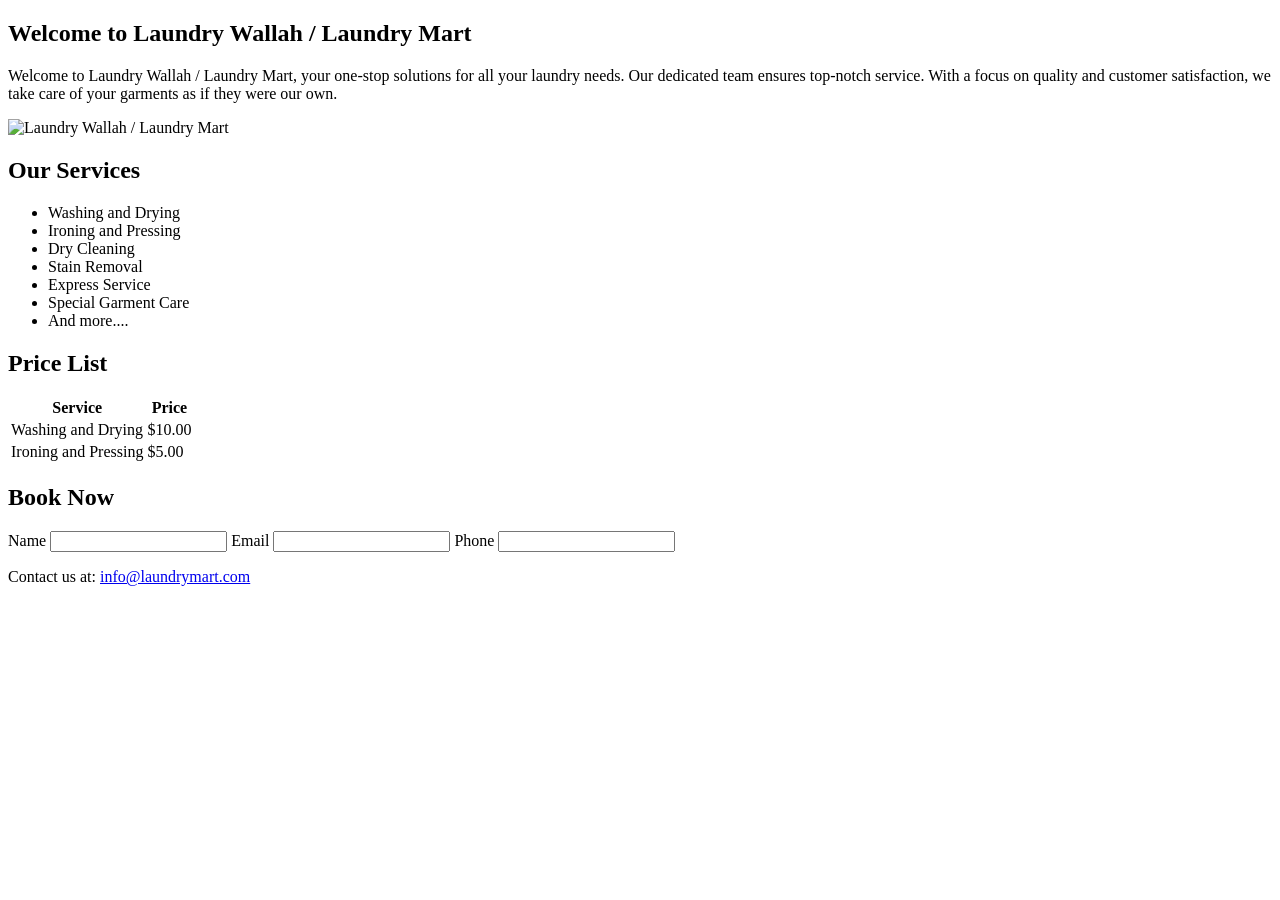
==== index.html @ 17fde49a "assignment-1" ====
<!DOCTYPE html>
<html lang="en">
  <head>
    <meta charset="UTF-8" />
    <meta name="viewport" content="width=device-width, initial-scale=1.0" />
    <meta http-equiv="X-UA-Compatible" content="ie=edge" />
    <title>Laundry Wallah / Laundry Mart</title>
  </head>
  <body>
    <section id="header">
      <h1>Welcome to Laundry Wallah / Laundry Mart</h1>
    </section>

    <section id="about">
      <p>
        Welcome to Laundry Wallah / Laundry Mart, your one-stop solutions for
        all your laundry needs. Our dedicated team ensures top-notch service.
        With a focus on quality and customer satisfaction, we take care of your
        garments as if they were our own.
      </p>
    </section>

    <section id="image">
      <img src="image.jpg" alt="Laundry Wallah / Laundry Mart" />
    </section>

    <section id="services">
      <h2>Our Services</h2>
      <ul>
        <li>Washing and Drying</li>
        <li>Ironing and Pressing</li>
        <li>Dry Cleaning</li>
        <li>Stain Removal</li>
        <li>Express Service</li>
        <li>Special Garment Care</li>
        <li>And more....</li>
      </ul>
    </section>

    <section id="price-list">
      <h2>Price List</h2>
      <table>
        <tr>
          <th>Service</th>
          <th>Price</th>
        </tr>
        <tr>
          <td>Washing and Drying</td>
          <td>$10.00</td>
        </tr>
        <tr>
          <td>Ironing and Pressing</td>
          <td>$5.00</td>
        </tr>
      </table>
    </section>

    <section id="book-now">
      <h2>Book Now</h2>
      <form action="">
        <label for="name">Name</label>
        <input type="text" id="name" name="name" />
        <label for="email">Email</label>
        <input type="email" id="email" name="email" />
        <label for="phone">Phone</label>
        <input type="tel" id="phone" name="phone" />
      </form>

      <p>
        Contact us at:
        <a href="mailto:info@laundrymart.com">info@laundrymart.com</a>
      </p>
    </section>
  </body>
</html>
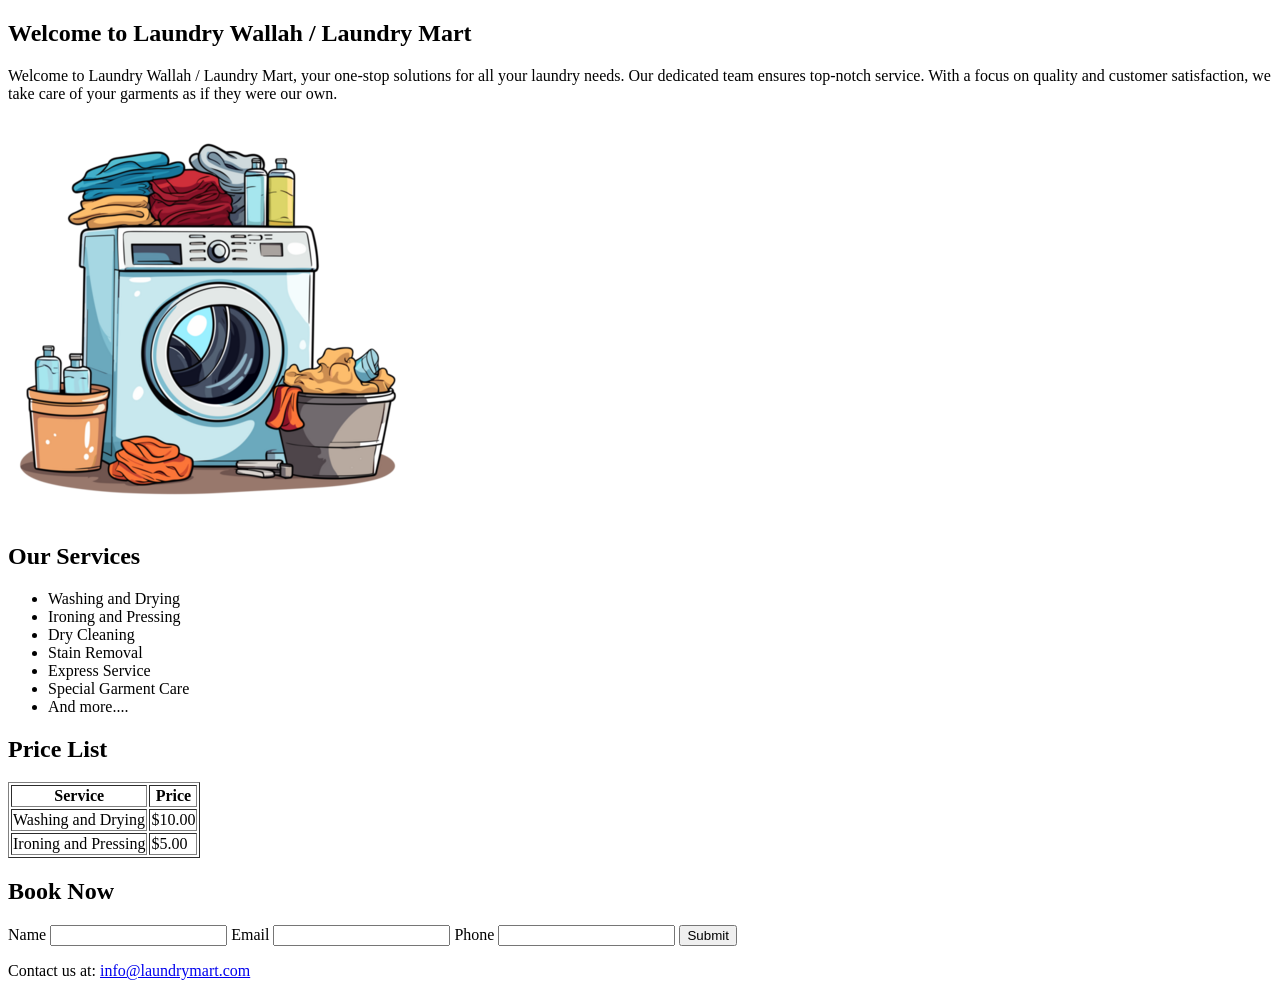
==== commit c1fc6ae2: "Update index.html" ====
--- a/index.html
+++ b/index.html
@@ -21,7 +21,7 @@
     </section>
 
     <section id="image">
-      <img src="image.jpg" alt="Laundry Wallah / Laundry Mart" />
+      <img src="image.png" alt="Laundry Wallah / Laundry Mart" />
     </section>
 
     <section id="services">
@@ -39,7 +39,7 @@
 
     <section id="price-list">
       <h2>Price List</h2>
-      <table>
+      <table border="1">
         <tr>
           <th>Service</th>
           <th>Price</th>
@@ -64,6 +64,7 @@
         <input type="email" id="email" name="email" />
         <label for="phone">Phone</label>
         <input type="tel" id="phone" name="phone" />
+        <button type="submit">Submit</button>
       </form>
 
       <p>
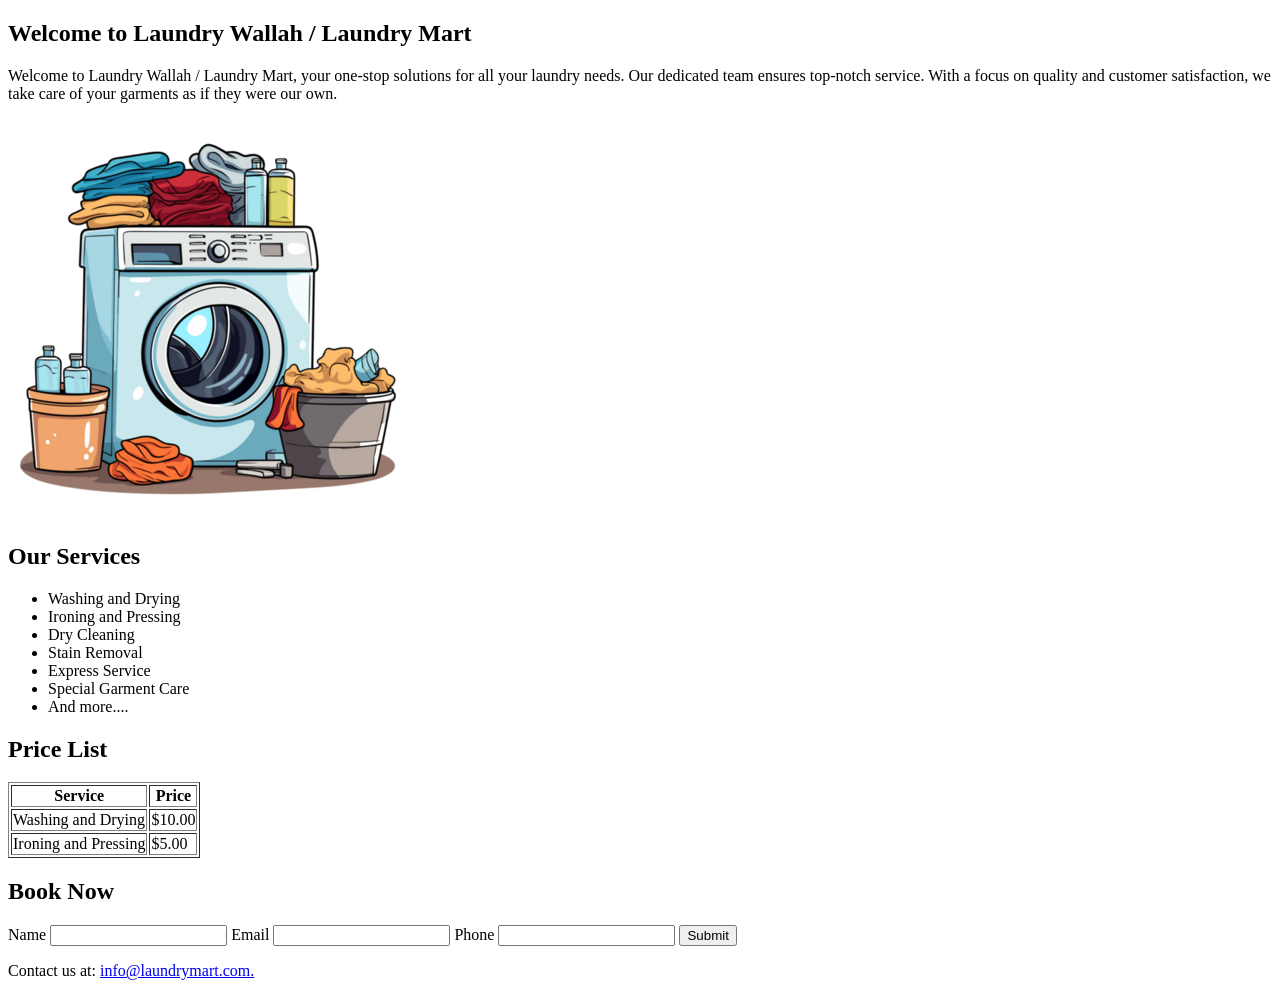
==== commit a204a3c7: "Required fields" ====
--- a/index.html
+++ b/index.html
@@ -59,17 +59,17 @@
       <h2>Book Now</h2>
       <form action="">
         <label for="name">Name</label>
-        <input type="text" id="name" name="name" />
+        <input type="text" id="name" name="name" required />
         <label for="email">Email</label>
-        <input type="email" id="email" name="email" />
+        <input type="email" id="email" name="email" required />
         <label for="phone">Phone</label>
-        <input type="tel" id="phone" name="phone" />
+        <input type="tel" id="phone" name="phone" required />
         <button type="submit">Submit</button>
       </form>
 
       <p>
         Contact us at:
-        <a href="mailto:info@laundrymart.com">info@laundrymart.com</a>
+        <a href="mailto:info@laundrymart.com">info@laundrymart.com.</a>
       </p>
     </section>
   </body>
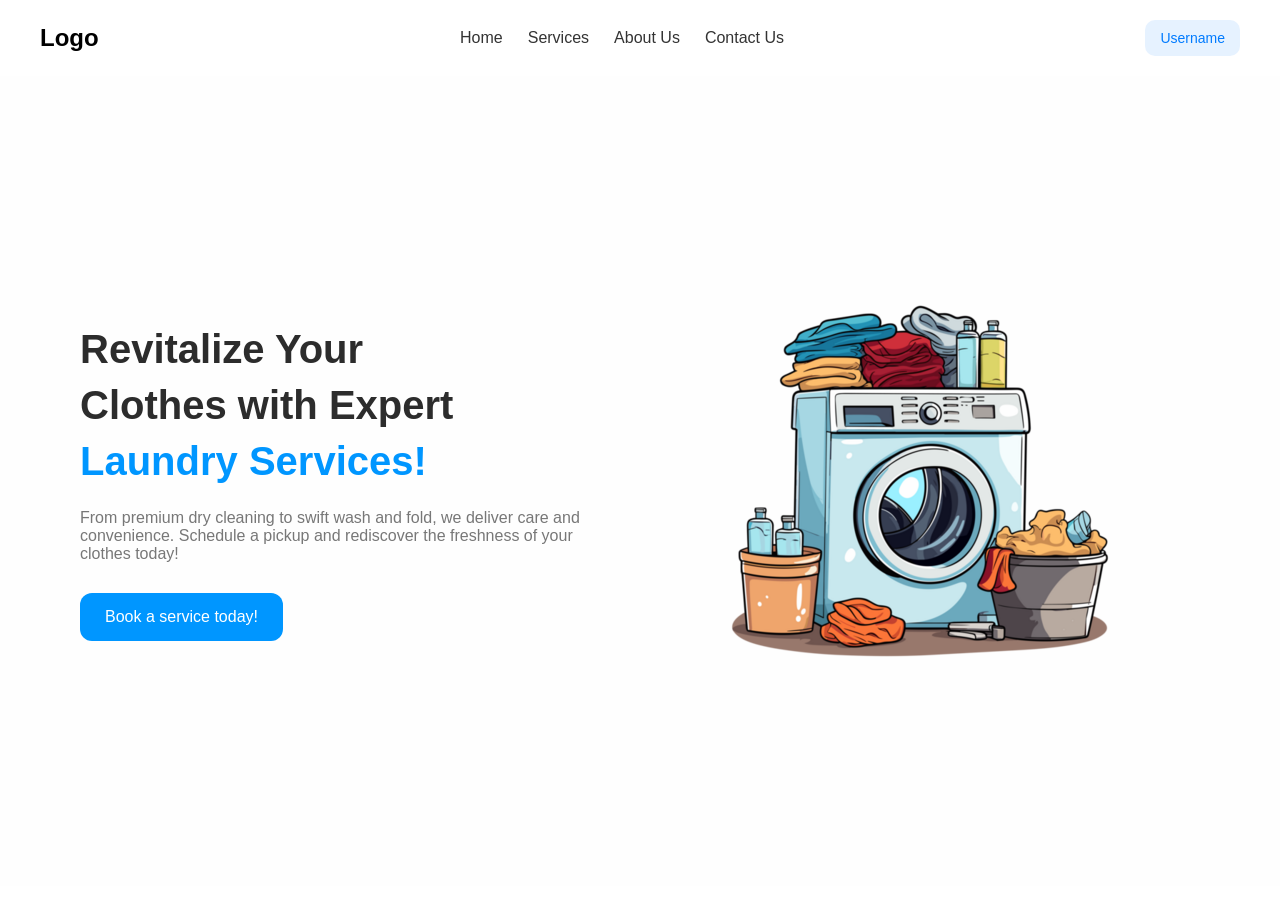
==== commit 8dc70bc3: "Add files via upload" ====
--- a/index.html
+++ b/index.html
@@ -3,74 +3,40 @@
   <head>
     <meta charset="UTF-8" />
     <meta name="viewport" content="width=device-width, initial-scale=1.0" />
-    <meta http-equiv="X-UA-Compatible" content="ie=edge" />
-    <title>Laundry Wallah / Laundry Mart</title>
+    <title>Laundry Service</title>
+    <link rel="stylesheet" href="style.css" />
   </head>
   <body>
-    <section id="header">
-      <h1>Welcome to Laundry Wallah / Laundry Mart</h1>
-    </section>
+    <!-- Navbar -->
+    <nav class="navbar">
+      <div class="logo">Logo</div>
+      <ul class="nav-links">
+        <li><a href="#">Home</a></li>
+        <li><a href="#">Services</a></li>
+        <li><a href="#">About Us</a></li>
+        <li><a href="#">Contact Us</a></li>
+      </ul>
+      <div class="username">Username</div>
+    </nav>
 
-    <section id="about">
-      <p>
-        Welcome to Laundry Wallah / Laundry Mart, your one-stop solutions for
-        all your laundry needs. Our dedicated team ensures top-notch service.
-        With a focus on quality and customer satisfaction, we take care of your
-        garments as if they were our own.
-      </p>
-    </section>
-
-    <section id="image">
-      <img src="image.png" alt="Laundry Wallah / Laundry Mart" />
-    </section>
-
-    <section id="services">
-      <h2>Our Services</h2>
-      <ul>
-        <li>Washing and Drying</li>
-        <li>Ironing and Pressing</li>
-        <li>Dry Cleaning</li>
-        <li>Stain Removal</li>
-        <li>Express Service</li>
-        <li>Special Garment Care</li>
-        <li>And more....</li>
-      </ul>
-    </section>
-
-    <section id="price-list">
-      <h2>Price List</h2>
-      <table border="1">
-        <tr>
-          <th>Service</th>
-          <th>Price</th>
-        </tr>
-        <tr>
-          <td>Washing and Drying</td>
-          <td>$10.00</td>
-        </tr>
-        <tr>
-          <td>Ironing and Pressing</td>
-          <td>$5.00</td>
-        </tr>
-      </table>
-    </section>
-
-    <section id="book-now">
-      <h2>Book Now</h2>
-      <form action="">
-        <label for="name">Name</label>
-        <input type="text" id="name" name="name" required />
-        <label for="email">Email</label>
-        <input type="email" id="email" name="email" required />
-        <label for="phone">Phone</label>
-        <input type="tel" id="phone" name="phone" required />
-        <button type="submit">Submit</button>
-      </form>
-
-      <p>
-        Contact us at:
-        <a href="mailto:info@laundrymart.com">info@laundrymart.com.</a>
-      </p>
+    <!-- Hero Section -->
+    <section class="hero">
+      <div class="hero-left">
+        <h1>
+          Revitalize Your <br />
+          Clothes with Expert <br />
+          <span>Laundry Services!</span>
+        </h1>
+        <p>
+          From premium dry cleaning to swift wash and fold, we deliver care and
+          convenience. Schedule a pickup and rediscover the freshness of your
+          clothes today!
+        </p>
+        <button>Book a service today!</button>
+      </div>
+      <div class="hero-right">
+        <img src="image.png" alt="Laundry Service" />
+      </div>
     </section>
   </body>
 </html>
--- a/style.css
+++ b/style.css
@@ -0,0 +1,112 @@
+/* Reset & Base */
+* {
+  margin: 0;
+  padding: 0;
+  box-sizing: border-box;
+}
+
+body {
+  font-family: "Segoe UI", Tahoma, Geneva, Verdana, sans-serif;
+}
+
+/* Navbar */
+.navbar {
+  display: flex;
+  justify-content: space-between;
+  align-items: center;
+  padding: 20px 40px;
+  background-color: #fff;
+  box-shadow: 0 2px 10px rgba(0, 0, 0, 0.05);
+}
+
+.logo {
+  font-size: 24px;
+  font-weight: bold;
+}
+
+.nav-links {
+  list-style: none;
+  display: flex;
+  gap: 25px;
+}
+
+.nav-links a {
+  text-decoration: none;
+  color: #333;
+  font-weight: 500;
+  transition: color 0.3s;
+}
+
+.nav-links a:hover {
+  color: #007bff;
+}
+
+.username {
+  background-color: #e6f2ff;
+  padding: 10px 15px;
+  border-radius: 10px;
+  color: #007bff;
+  font-size: 14px;
+  font-weight: 500;
+}
+
+/* Hero Section */
+.hero {
+  display: flex;
+  justify-content: space-between;
+  align-items: center;
+  height: calc(100vh - 90px); /* full viewport minus navbar height */
+  padding: 0 80px;
+  background-color: #fefefe;
+}
+
+.hero-left {
+  flex: 1;
+  max-width: 50%;
+}
+
+.hero-left h1 {
+  font-size: 40px;
+  color: #2c2c2c;
+  margin-bottom: 20px;
+  line-height: 1.4;
+}
+
+.hero-left h1 span {
+  color: #0096ff;
+}
+
+.hero-left p {
+  color: #777;
+  font-size: 16px;
+  margin-bottom: 30px;
+  max-width: 500px;
+}
+
+.hero-left button {
+  padding: 15px 25px;
+  background-color: #0096ff;
+  color: #fff;
+  border: none;
+  border-radius: 12px;
+  font-size: 16px;
+  cursor: pointer;
+  transition: background 0.3s;
+}
+
+.hero-left button:hover {
+  background-color: #0070cc;
+}
+
+.hero-right {
+  flex: 1;
+  display: flex;
+  justify-content: center;
+  align-items: center;
+}
+
+.hero-right img {
+  max-width: 100%;
+  height: auto;
+  max-height: 80vh;
+}
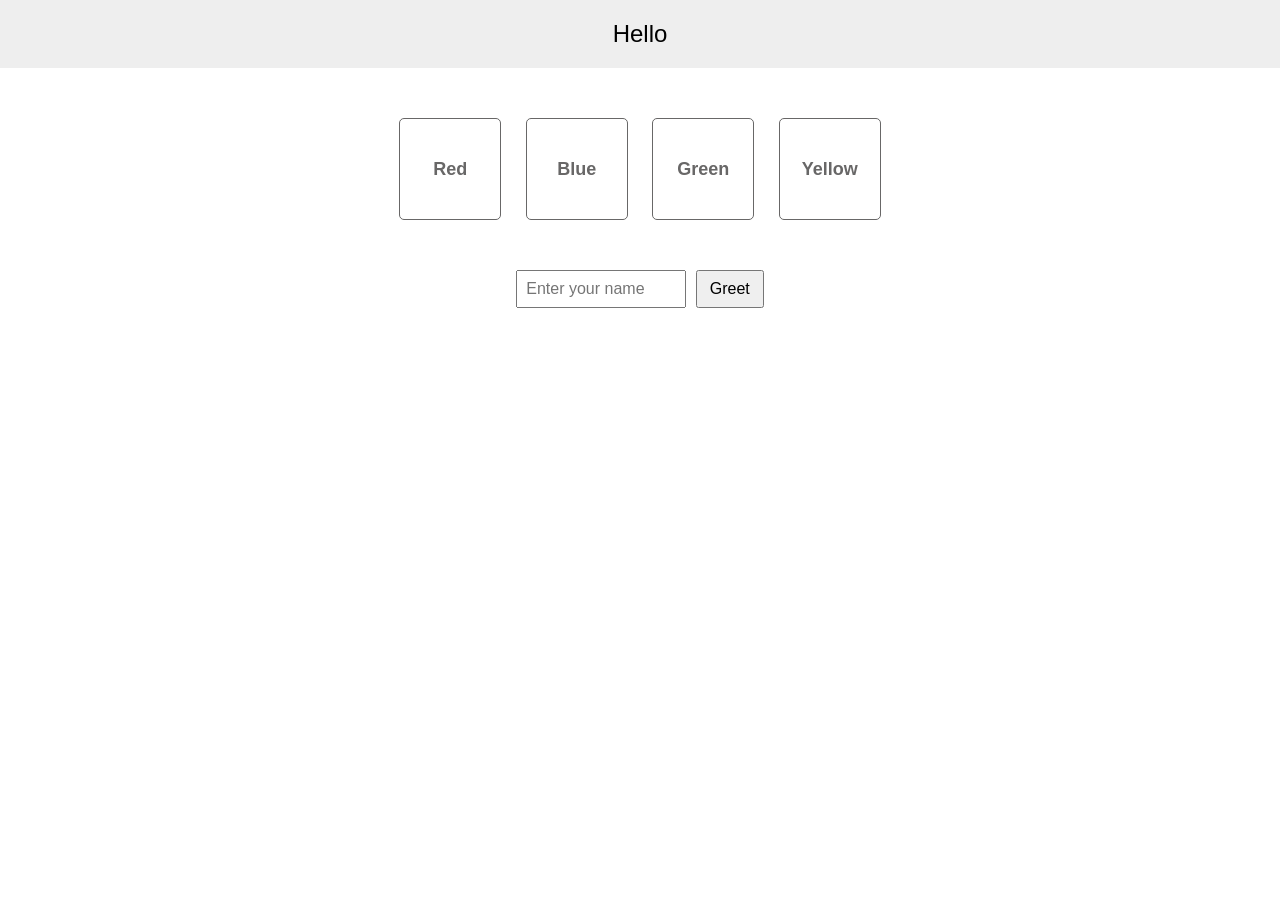
==== commit 9c559c7b: "assignment-3 completed" ====
--- a/index.html
+++ b/index.html
@@ -2,41 +2,26 @@
 <html lang="en">
   <head>
     <meta charset="UTF-8" />
-    <meta name="viewport" content="width=device-width, initial-scale=1.0" />
-    <title>Laundry Service</title>
-    <link rel="stylesheet" href="style.css" />
+    <title>Color Greeting UI</title>
+    <link href="style.css" rel="stylesheet" />
   </head>
   <body>
-    <!-- Navbar -->
-    <nav class="navbar">
-      <div class="logo">Logo</div>
-      <ul class="nav-links">
-        <li><a href="#">Home</a></li>
-        <li><a href="#">Services</a></li>
-        <li><a href="#">About Us</a></li>
-        <li><a href="#">Contact Us</a></li>
-      </ul>
-      <div class="username">Username</div>
-    </nav>
+    <header>Hello<span id="name"></span></header>
 
-    <!-- Hero Section -->
-    <section class="hero">
-      <div class="hero-left">
-        <h1>
-          Revitalize Your <br />
-          Clothes with Expert <br />
-          <span>Laundry Services!</span>
-        </h1>
-        <p>
-          From premium dry cleaning to swift wash and fold, we deliver care and
-          convenience. Schedule a pickup and rediscover the freshness of your
-          clothes today!
-        </p>
-        <button>Book a service today!</button>
+    <div class="color-buttons">
+      <div class="color-button" id="red" onclick="toggleRed()">Red</div>
+      <div class="color-button" id="blue" onclick="toggleBlue()">Blue</div>
+      <div class="color-button" id="green" onclick="toggleGreen()">Green</div>
+      <div class="color-button" id="yellow" onclick="toggleYellow()">
+        Yellow
       </div>
-      <div class="hero-right">
-        <img src="image.png" alt="Laundry Service" />
-      </div>
-    </section>
+    </div>
+
+    <div class="greet-form">
+      <input type="text" placeholder="Enter your name" id="name_text" />
+      <button onclick="displayName()">Greet</button>
+    </div>
+
+    <script src="script.js"></script>
   </body>
 </html>
--- a/style.css
+++ b/style.css
@@ -1,112 +1,64 @@
-/* Reset & Base */
-* {
+body {
+  font-family: Arial, sans-serif;
+  text-align: center;
+  background-color: white;
   margin: 0;
   padding: 0;
-  box-sizing: border-box;
 }
 
-body {
-  font-family: "Segoe UI", Tahoma, Geneva, Verdana, sans-serif;
+header {
+  background-color: #eee;
+  padding: 20px;
+  font-size: 24px;
 }
 
-/* Navbar */
-.navbar {
-  display: flex;
-  justify-content: space-between;
-  align-items: center;
-  padding: 20px 40px;
-  background-color: #fff;
-  box-shadow: 0 2px 10px rgba(0, 0, 0, 0.05);
+.color-buttons {
+  margin: 40px 0;
 }
 
-.logo {
-  font-size: 24px;
+.color-button {
+  display: inline-block;
+  width: 100px;
+  height: 100px;
+  margin: 10px;
+  line-height: 100px;
+  color: #686767;
   font-weight: bold;
+  cursor: pointer;
+  border-radius: 5px;
+  font-size: 18px;
+  border: 1px solid #686767;
 }
 
-.nav-links {
-  list-style: none;
-  display: flex;
-  gap: 25px;
+.red {
+  background-color: red;
+  color: white;
+}
+.blue {
+  background-color: blue;
+  color: white;
+}
+.green {
+  background-color: green;
+  color: white;
+}
+.yellow {
+  background-color: yellow;
+  color: black;
 }
 
-.nav-links a {
-  text-decoration: none;
-  color: #333;
-  font-weight: 500;
-  transition: color 0.3s;
+.greet-form {
+  margin-top: 20px;
 }
 
-.nav-links a:hover {
-  color: #007bff;
+.greet-form input[type="text"] {
+  padding: 8px;
+  font-size: 16px;
+  width: 150px;
 }
 
-.username {
-  background-color: #e6f2ff;
-  padding: 10px 15px;
-  border-radius: 10px;
-  color: #007bff;
-  font-size: 14px;
-  font-weight: 500;
+.greet-form button {
+  padding: 8px 12px;
+  font-size: 16px;
+  margin-left: 5px;
 }
-
-/* Hero Section */
-.hero {
-  display: flex;
-  justify-content: space-between;
-  align-items: center;
-  height: calc(100vh - 90px); /* full viewport minus navbar height */
-  padding: 0 80px;
-  background-color: #fefefe;
-}
-
-.hero-left {
-  flex: 1;
-  max-width: 50%;
-}
-
-.hero-left h1 {
-  font-size: 40px;
-  color: #2c2c2c;
-  margin-bottom: 20px;
-  line-height: 1.4;
-}
-
-.hero-left h1 span {
-  color: #0096ff;
-}
-
-.hero-left p {
-  color: #777;
-  font-size: 16px;
-  margin-bottom: 30px;
-  max-width: 500px;
-}
-
-.hero-left button {
-  padding: 15px 25px;
-  background-color: #0096ff;
-  color: #fff;
-  border: none;
-  border-radius: 12px;
-  font-size: 16px;
-  cursor: pointer;
-  transition: background 0.3s;
-}
-
-.hero-left button:hover {
-  background-color: #0070cc;
-}
-
-.hero-right {
-  flex: 1;
-  display: flex;
-  justify-content: center;
-  align-items: center;
-}
-
-.hero-right img {
-  max-width: 100%;
-  height: auto;
-  max-height: 80vh;
-}
